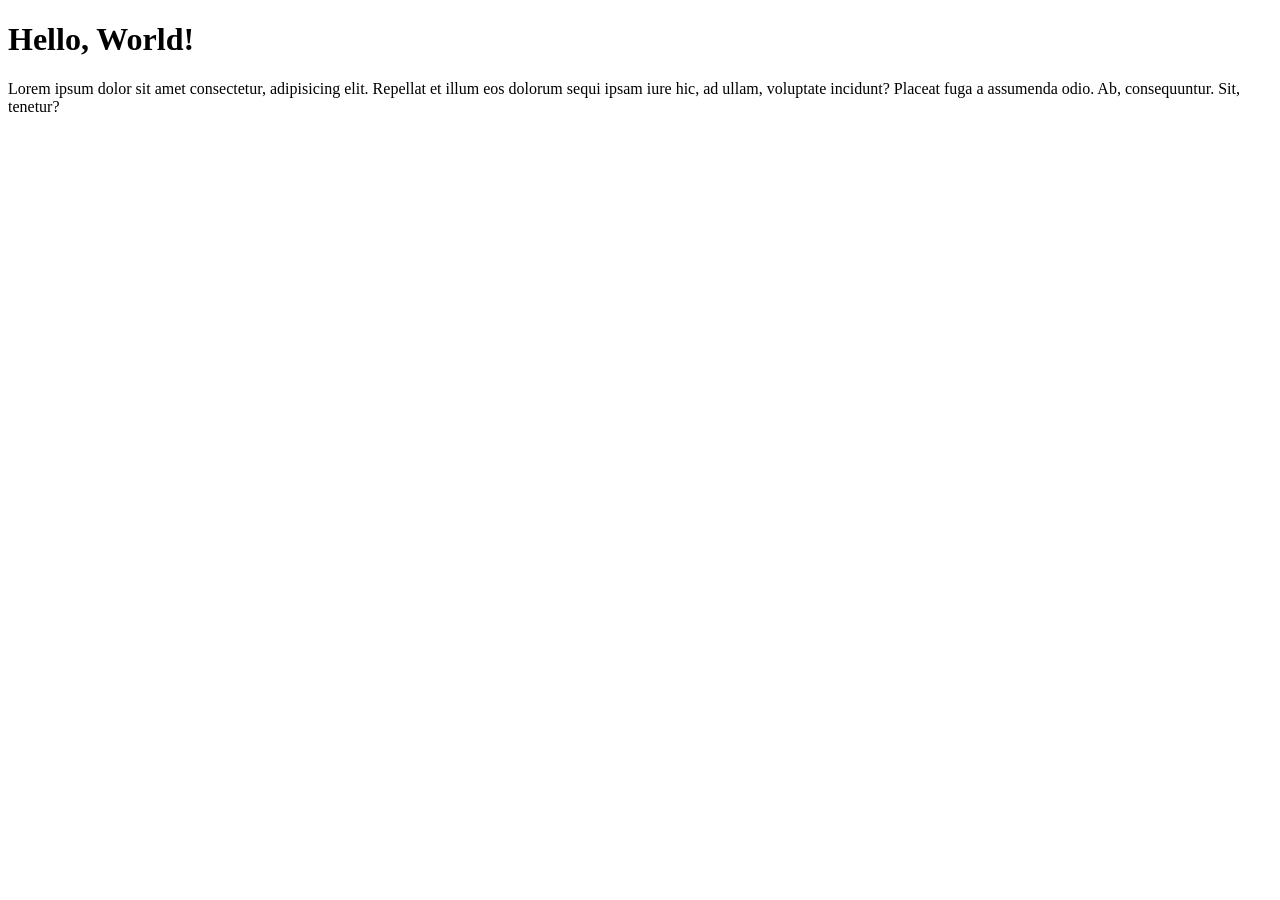
==== aaa.html @ ca50951d "first commit" ====
<!DOCTYPE html>
<html lang="en">
<head>
    <meta charset="UTF-8">
    <meta name="viewport" content="width=device-width, initial-scale=1.0">
    <title>Document</title>
</head>
<body>
    <h1>Hello, World!</h1>
    <p>Lorem ipsum dolor sit amet consectetur, adipisicing elit. Repellat et illum eos dolorum sequi ipsam iure hic, ad ullam, voluptate incidunt? Placeat fuga a assumenda odio. Ab, consequuntur. Sit, tenetur?</p>
</body>
</html>
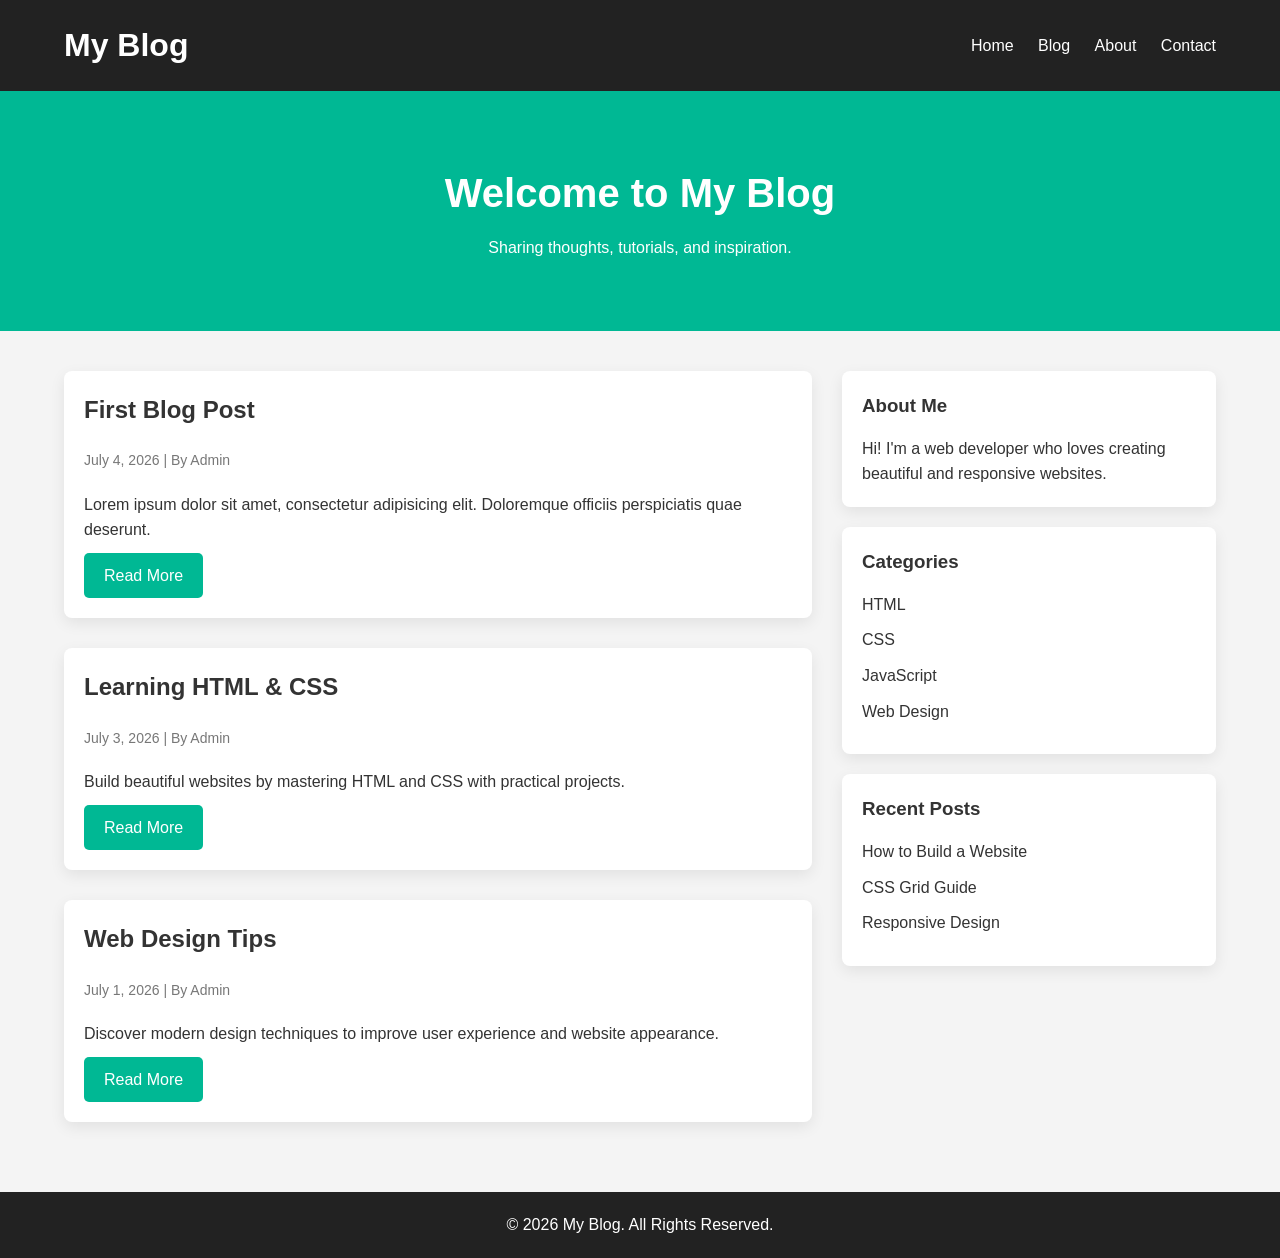
==== commit 41bad308: "2nd commit" ====
--- a/aaa.html
+++ b/aaa.html
@@ -3,10 +3,111 @@
 <head>
     <meta charset="UTF-8">
     <meta name="viewport" content="width=device-width, initial-scale=1.0">
-    <title>Document</title>
+    <title>Simple Blog</title>
+    <link rel="stylesheet" href="aaa.css">
 </head>
 <body>
-    <h1>Hello, World!</h1>
-    <p>Lorem ipsum dolor sit amet consectetur, adipisicing elit. Repellat et illum eos dolorum sequi ipsam iure hic, ad ullam, voluptate incidunt? Placeat fuga a assumenda odio. Ab, consequuntur. Sit, tenetur?</p>
+
+    <!-- Header -->
+    <header>
+        <div class="container">
+            <h1>My Blog</h1>
+            <nav>
+                <a href="#">Home</a>
+                <a href="#">Blog</a>
+                <a href="#">About</a>
+                <a href="#">Contact</a>
+            </nav>
+        </div>
+    </header>
+
+    <!-- Hero -->
+    <section class="hero">
+        <div class="container">
+            <h2>Welcome to My Blog</h2>
+            <p>Sharing thoughts, tutorials, and inspiration.</p>
+        </div>
+    </section>
+
+    <!-- Main Content -->
+    <main class="container blog-layout">
+
+        <!-- Blog Posts -->
+        <section class="posts">
+
+            <article class="post">
+                <img src="https://picsum.photos/800/400?random=1" alt="">
+                <h2>First Blog Post</h2>
+                <p class="meta">July 4, 2026 | By Admin</p>
+                <p>
+                    Lorem ipsum dolor sit amet, consectetur adipisicing elit.
+                    Doloremque officiis perspiciatis quae deserunt.
+                </p>
+                <a href="#" class="btn">Read More</a>
+            </article>
+
+            <article class="post">
+                <img src="https://picsum.photos/800/400?random=2" alt="">
+                <h2>Learning HTML & CSS</h2>
+                <p class="meta">July 3, 2026 | By Admin</p>
+                <p>
+                    Build beautiful websites by mastering HTML and CSS with
+                    practical projects.
+                </p>
+                <a href="#" class="btn">Read More</a>
+            </article>
+
+            <article class="post">
+                <img src="https://picsum.photos/800/400?random=3" alt="">
+                <h2>Web Design Tips</h2>
+                <p class="meta">July 1, 2026 | By Admin</p>
+                <p>
+                    Discover modern design techniques to improve user experience
+                    and website appearance.
+                </p>
+                <a href="#" class="btn">Read More</a>
+            </article>
+
+        </section>
+
+        <!-- Sidebar -->
+        <aside class="sidebar">
+
+            <div class="card">
+                <h3>About Me</h3>
+                <p>
+                    Hi! I'm a web developer who loves creating beautiful and
+                    responsive websites.
+                </p>
+            </div>
+
+            <div class="card">
+                <h3>Categories</h3>
+                <ul>
+                    <li><a href="#">HTML</a></li>
+                    <li><a href="#">CSS</a></li>
+                    <li><a href="#">JavaScript</a></li>
+                    <li><a href="#">Web Design</a></li>
+                </ul>
+            </div>
+
+            <div class="card">
+                <h3>Recent Posts</h3>
+                <ul>
+                    <li><a href="#">How to Build a Website</a></li>
+                    <li><a href="#">CSS Grid Guide</a></li>
+                    <li><a href="#">Responsive Design</a></li>
+                </ul>
+            </div>
+
+        </aside>
+
+    </main>
+
+    <!-- Footer -->
+    <footer>
+        <p>&copy; 2026 My Blog. All Rights Reserved.</p>
+    </footer>
+
 </body>
 </html>
--- a/aaa.css
+++ b/aaa.css
@@ -0,0 +1,170 @@
+*{
+    margin:0;
+    padding:0;
+    box-sizing:border-box;
+}
+
+body{
+    font-family:Arial, Helvetica, sans-serif;
+    background:#f4f4f4;
+    color:#333;
+    line-height:1.6;
+}
+
+.container{
+    width:90%;
+    max-width:1200px;
+    margin:auto;
+}
+
+/* Header */
+
+header{
+    background:#222;
+    color:#fff;
+    padding:20px 0;
+}
+
+header .container{
+    display:flex;
+    justify-content:space-between;
+    align-items:center;
+}
+
+nav a{
+    color:#fff;
+    text-decoration:none;
+    margin-left:20px;
+}
+
+nav a:hover{
+    color:#00b894;
+}
+
+/* Hero */
+
+.hero{
+    background:#00b894;
+    color:#fff;
+    text-align:center;
+    padding:70px 20px;
+}
+
+.hero h2{
+    font-size:40px;
+    margin-bottom:10px;
+}
+
+/* Blog Layout */
+
+.blog-layout{
+    display:grid;
+    grid-template-columns:2fr 1fr;
+    gap:30px;
+    margin:40px auto;
+}
+
+/* Posts */
+
+.post{
+    background:#fff;
+    margin-bottom:30px;
+    border-radius:8px;
+    overflow:hidden;
+    box-shadow:0 5px 15px rgba(0,0,0,.08);
+}
+
+.post img{
+    width:100%;
+    display:block;
+}
+
+.post h2{
+    padding:20px 20px 10px;
+}
+
+.meta{
+    color:#777;
+    font-size:14px;
+    padding:0 20px;
+}
+
+.post p{
+    padding:10px 20px;
+}
+
+.btn{
+    display:inline-block;
+    margin:0 20px 20px;
+    padding:10px 20px;
+    background:#00b894;
+    color:#fff;
+    text-decoration:none;
+    border-radius:5px;
+}
+
+.btn:hover{
+    background:#019170;
+}
+
+/* Sidebar */
+
+.card{
+    background:#fff;
+    padding:20px;
+    margin-bottom:20px;
+    border-radius:8px;
+    box-shadow:0 5px 15px rgba(0,0,0,.08);
+}
+
+.card h3{
+    margin-bottom:15px;
+}
+
+.card ul{
+    list-style:none;
+}
+
+.card ul li{
+    margin-bottom:10px;
+}
+
+.card ul li a{
+    color:#333;
+    text-decoration:none;
+}
+
+.card ul li a:hover{
+    color:#00b894;
+}
+
+/* Footer */
+
+footer{
+    background:#222;
+    color:#fff;
+    text-align:center;
+    padding:20px;
+    margin-top:40px;
+}
+
+/* Responsive */
+
+@media(max-width:768px){
+
+    header .container{
+        flex-direction:column;
+    }
+
+    nav{
+        margin-top:15px;
+    }
+
+    .blog-layout{
+        grid-template-columns:1fr;
+    }
+
+    .hero h2{
+        font-size:30px;
+    }
+}
